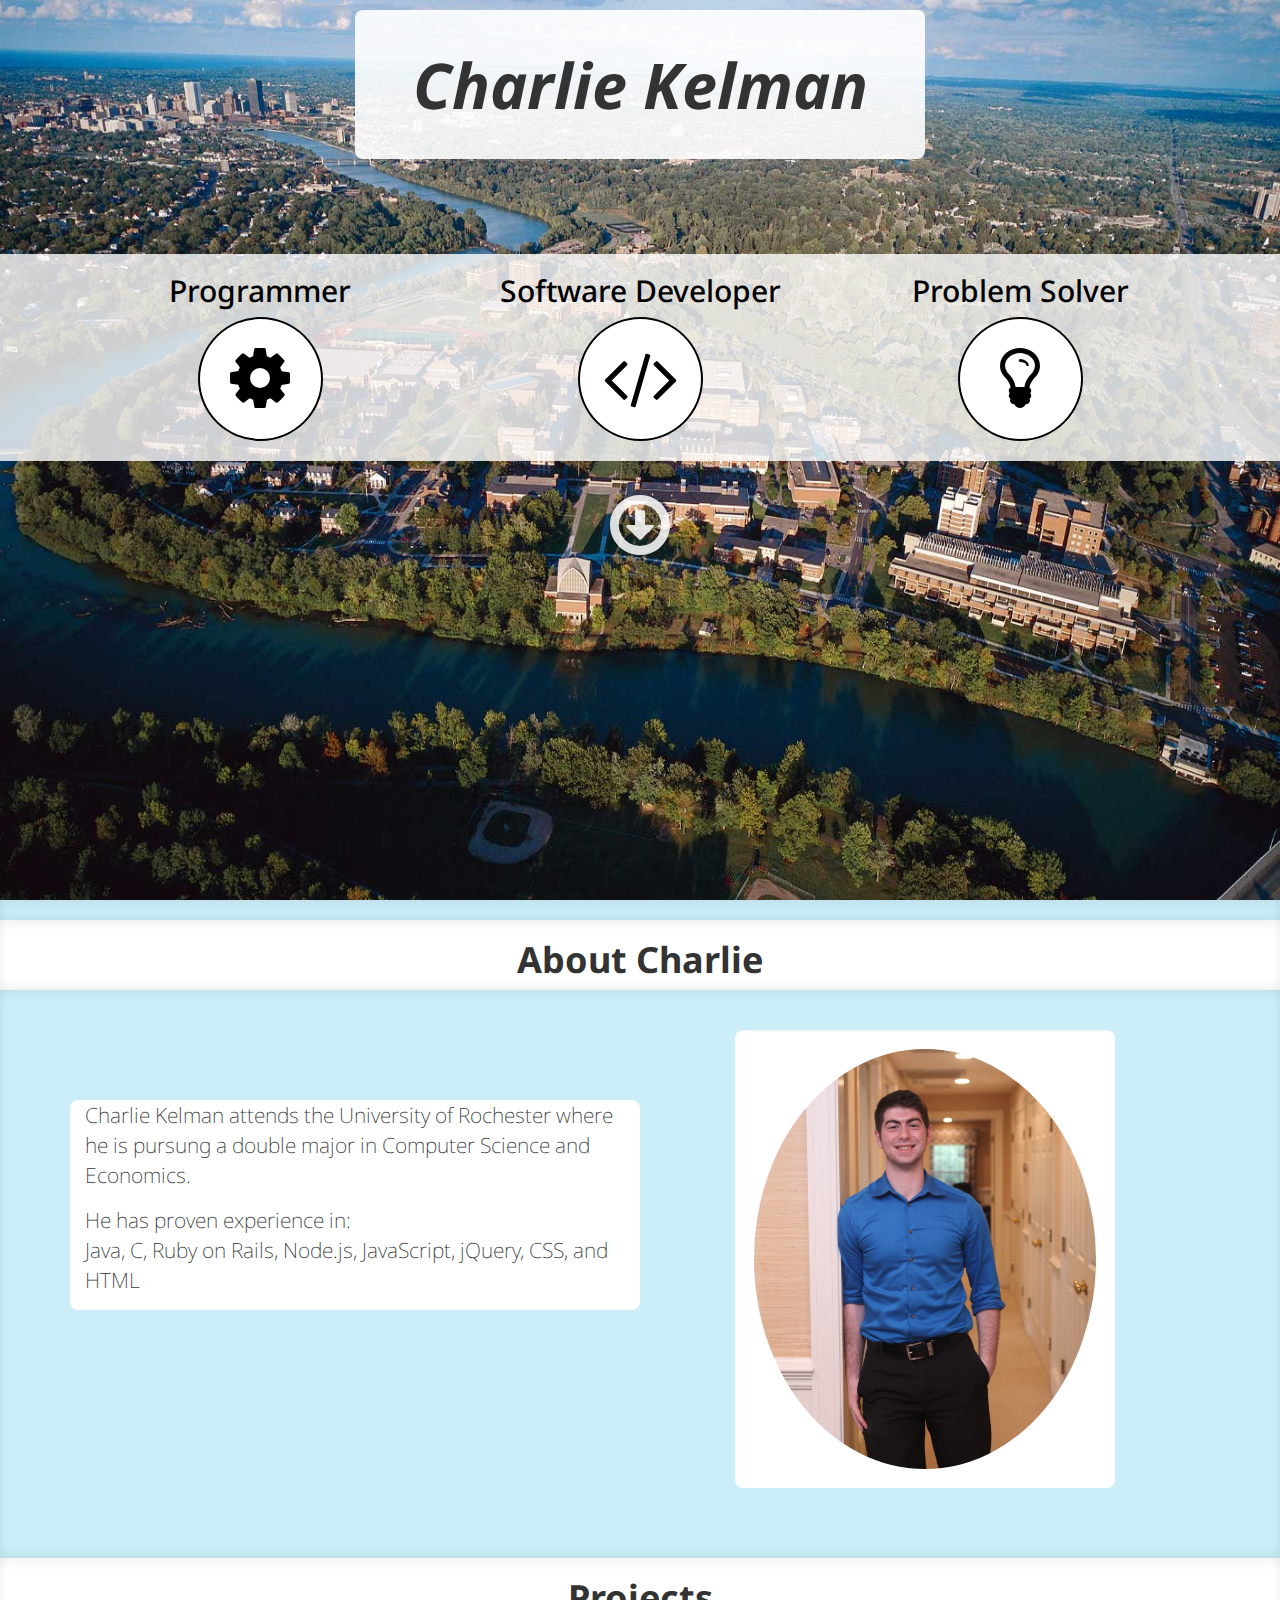
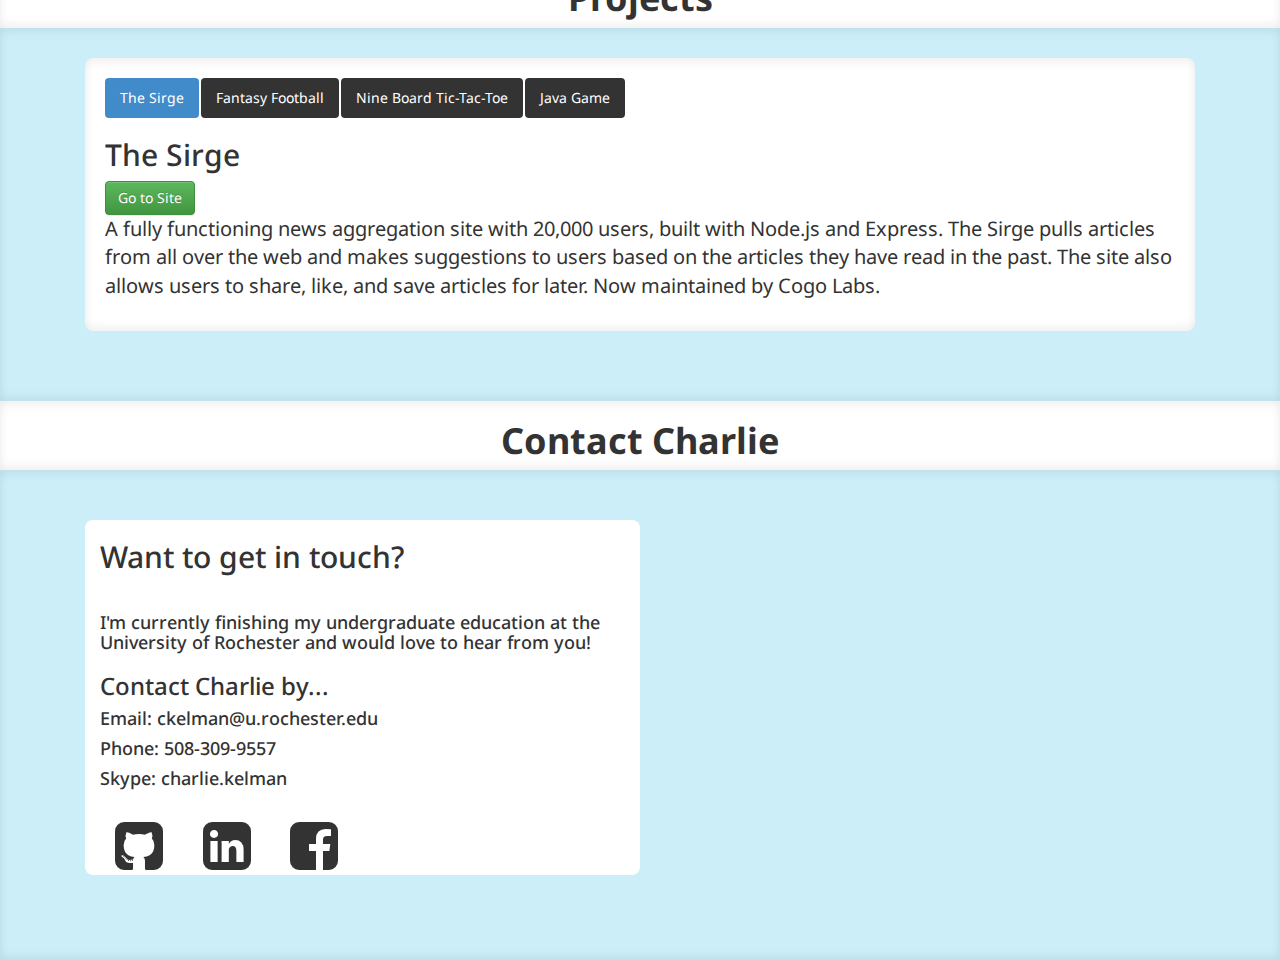
==== index.html @ 58a70df3 "small phrasing hcnage" ====
<!DOCTYPE html>
<html ng-app="home">
  <head>
    <link rel="stylesheet" type="text/css" href="assets/css/bootstrap.min.css"/>
    <link rel="stylesheet" type="text/css" href="assets/css/bootstrap-theme.min.css"/>
    <link rel="stylesheet" type="text/css" href="assets/css/my.css"/>
    <link rel="stylesheet" type="text/css" href="assets/font-awesome/css/font-awesome.min.css">
        <link href='http://fonts.googleapis.com/css?family=Droid+Sans' rel='stylesheet' type='text/css'>


    <script type="text/javascript" src="assets/javascript/jquery-2.1.1.min.js"></script>
    <script type="text/javascript" src="assets/javascript/jquery.scrollTo.js"></script> 
    <script type="text/javascript" src="assets/javascript/jquery.localScroll.js"></script>
    <script type="text/javascript" src="assets/javascript/my.js"></script>


    <script type="text/javascript" src="app.js"></script>



    <!--<script type="text/javascript" src="assets/javascript/jquery-2.1.1.min.js"></script>-->


    <!--<script type="text/javascript" src="assets/javascript/bootstrap.min.js"></script>-->

        <!-- javascript that will initiate jQuery and the LocalScroll plugin -->
        <script type="text/javascript">// <![CDATA[
    // When the document is loaded...
    $(document).ready(function()
    {
        // Scroll the whole document
        $('#biolink').localScroll();
 
    });



 
// ]]></script>

  <title>Charlie Kelman</title>


  </head>

  <body>

    <div class="" id="landing">


  <div class='container'>
    <h1 class="text-center col-sm-6 col-sm-offset-3" style="padding-top:40px;padding-bottom:40px"><strong><em>Charlie Kelman</em></strong></h1>
  </div>

<!--   <div class="vertical-padding"></div>
 -->
  <div class='backed-light' id='summary-icons'>
    <div class="row bottom-padding" style='margin-top:80px;margin-bottom:30px' >
      <div class='container'>

        <div class="col-sm-4">
          <h2 class="text-center">Programmer</h2>
          <row>
            <div class="col-sm-6 col-sm-offset-3 bubble">
              <div style='text-align: center;'>
                <i class="center fa fa-gear fa-5x"></i>
              </div>
            </div>
          </row>
        </div>
         <div class="col-sm-4">
          <h2 class="text-center">Software Developer</h2>
          <row>
            <div class="col-sm-6 col-sm-offset-3 bubble">
              <div style='text-align: center;'>
                <i class="center fa fa-code fa-5x"></i>
              </div>
            </div>
          </row>
        </div>

        <div class="col-sm-4">
          <h2 class="text-center">Problem Solver</h2>
          <row>
            <div class="col-sm-6 col-sm-offset-3 bubble">
              <div style='text-align: center;'>
                <i class="center fa fa-lightbulb-o fa-5x"></i>
              </div>
            </div>
          </row>
        </div>

      </div>
    </div>


          <row>
            <div class="col-sm-6 col-sm-offset-3">
              <div id='biolink'style='text-align: center;'>
                <a href='#about-link'>
                  <i id="down-nav" class="fa fa-arrow-circle-o-down fa-5x" ></i>
                </a>
              </div>
            </div>
          </row>

  </div>
</div>


  <div class="blue-bar bottom-padding" id="about-link"></div>


    <div class='white-bar'>
      <div class='container'>
        <h1 class="text-center col-sm-6 col-sm-offset-3"><strong>About Charlie</strong></h>
      </div>
    </div>

<div class='row' id='bio'>
  <div class="row blue-bar" style="padding-top:40px;padding-bottom:50px">

    <div class='container'>
      <div class='row'>
        <div id='text-info'class="col-sm-6 backed-text-light" style='margin-top:70px;'>
            <p>
              Charlie Kelman attends the University of Rochester where he is pursung a double major in Computer Science and Economics.
            </p>

            <p>
              He has proven experience in:</br>
              Java, C, Ruby on Rails, Node.js, JavaScript, jQuery, CSS, and HTML
            </p>

          </div>
          <div id='pro-pic' class='my-well col-sm-4 col-sm-offset-1'>
            <img src="assets/images/charlie/best_pic.JPG" alt="User" class="" id="main_pic" style='width:100%;'>
          </div>
      </div>
    </div>
  </div>
</div>


    <div id="section3">
      <div class='white-bar'>
  <div class='row'>
    <h1 class='text-center'><strong>Projects</strong></h1>
  </div>
</div>

<div class='blue-bar top-padding'>
  <div class='row'>


<div class="container">
  <div class="row">
    <div class="col-sm-12 col-sm-offset-0">
        <!-- <my-panels></my-panels> -->


<section id= 'project-display' class="mytest white-bar vertical-margins horizontal-padding bottom-padding">
  <ul class="nav nav-pills">
    <li id="sirge-pill" class="active"> <a id="sirge-toggle" href="javascript:void(0);">The Sirge</a> </li>
    <li id="football-pill" > <a id="football-toggle" href="javascript:void(0);">Fantasy Football</a> </li>
    <li id="nine-board-pill"> <a id="nine-board-toggle" href="javascript:void(0);">Nine Board Tic-Tac-Toe</a> </li>
    <li id="java-game-pc-pill"> <a id="java-game-pc-toggle" href="javascript:void(0);">Java Game</a> </li>
 

  </ul>


  <div id="football-panel" class="">
    <h2>Fantasy Football Rails Site</h2>
    <a href="https://github.com/ckelman/fantasy_football" class='btn btn-md btn-info' target="_blank">See on Github</a>
    <a class='btn btn-md btn-success' href='http://football.charliekelman.com' target="_blank">Go to Site</a>
    <p>A searchable online database of NFL player stats scraped from ESPN.  The site allows users to graph any two stats for a given player, or to compare the same stat across many players in order to find trends in and compare player production</p>

    <h4>Things I'd like to add:</h4>
    <ul>
      <li>Finding more trends such as how # of carries affects running back performance the next season</li>
      <li>More visualization of data through graphs</li>
    </ul>



  </div>

  <div id="java-game-pc-panel"class="" style="display:none;">
    <h1>Java Game</h1>
<a href="https://github.com/ckelman/java-game" class='btn btn-md btn-info' target="_blank">See on Github</a>
<a href="projects/MyGame/pc_game.zip" class='btn btn-md btn-success' target="_blank">PC Download</a>
<a href="projects/MyGame/mac_game.zip" class='btn btn-md btn-success' target="_blank">Mac Download</a>
<p>
  Made Junior year of high school, this was the first large program I wrote, and I still enjoy playing it every now and then.</p>
<p>
  It's a Java applet which can be a little unstable in web browsers
   (Chrome doesn't support Java applets, web browser must have java security settings on medium or have an exception for this site, Mac version sometimes finicky), but hopefully it works for you!  If you'd like
   to poke around the code, or get it running on your local machine, please download the code and have at it!
</p>



  </div>


  <div id="nine-board-panel" class="" style="display:none;">
    <h2>Nine Board Tic-Tac-Toe</h2>
    <a href="https://github.com/ckelman/nine-board-tic-tac-toe" class='btn btn-md btn-info' target="_blank">See on Github</a>
    <a href="projects/NineBoard.zip" class='btn btn-md btn-success' target="_blank">Download</a>
    <p>A Java program that plays a game of Nine Board Tic-Tac-Toe against the user.</p> 

    <p>In Nine Board Tic-Tac-Toe, the players play on a 3x3 grid of Tic-Tac-Toe Boards, and the first user to win any of the smaller boards wins the game. The trick is that where a player plays on one of the smaller boards determines which board in the 3x3 grid the next move is made.  For example, if on the first turn a player decides to play in the top right space of the central board, the next player must make their move on the top right board.</p>

    <p>To run: Compile and run the MinimaxComputerGame.java file in the terminal or your favorite Java IDE.</p>
  </div>


    <div id="sirge-panel" class="" style="display:none;">
    <h2>The Sirge</h2>

    <a class='btn btn-md btn-success' href='http://thesirge.com/' target="_blank">Go to Site</a>
    <p>A fully functioning news aggregation site with 20,000 users, built with Node.js and Express. The Sirge pulls articles from all over the web and makes suggestions to users based on the articles they have read in the past. The site also allows users to share, like, and save articles for later.  Now maintained by Cogo Labs.
</p>

  </div>

</section>

</div>
</div>
</div>
</div>
</div>

    </div>


    <div id="section4">
      <div class='row white-bar'>
  <h1 class="text-center"><strong>Contact Charlie</strong></h1>
</div>


<div class="row blue-bar vertical-padding">
  <div class="container">
    <div class="col-sm-12 col-sm-offset-0">

      <div class='col-sm-6 backed-text-light top-margin'>


          <h2>Want to get in touch?</h2>
          </br>
          <h4>
            I'm currently finishing my undergraduate education at the University of Rochester and would love to hear from you!
          </h4>

          <h3>Contact Charlie by...</h3>
          <h4>Email: ckelman@u.rochester.edu</h4>
          <h4>Phone: 508-309-9557</h4>
          <h4>Skype: charlie.kelman</h4>


          <div id="contact" class='top-margin' style='margin-top:30px;'>
        <div class='row'>

          <a class="col-sm-2" href="https://github.com/ckelman" target="_blank"><i class="fa fa-github-square fa-4x"></i></a>

          <a class="col-sm-2" href="https://www.linkedin.com/pub/charlie-kelman/99/15b/36b" target="_blank"><i class="fa fa-linkedin-square fa-4x"></i></a>

           <a class="col-sm-2" href="https://www.facebook.com/charlie.kelman.3" target="_blank"><i class="fa fa-facebook-square fa-4x"></i></a>



           


           
         </div>


        </ul>

      </div>



    </div>

      </div>
    </div>

    
      

</div>


    </div>


  </body>


</html>
---- assets/css/my.css ----
html, body{
  width:100%;
  height:100%;

  font-family: 'Droid Sans', sans-serif;


}

.center-margins{

}

.blue-bar{
  background-color: rgba(169, 226, 243, .6);
  width:100%;

  box-shadow: inset 0 5px 10px rgba(0,0,0,.05),inset 0px -5px 10px rgba(0,0,0,.05);
}

.white-bar{
  background-color: rgba(255, 255, 255, 1);
  width:100%;

  box-shadow: inset 0 5px 10px rgba(0,0,0,.05),inset 0px -5px 10px rgba(0,0,0,.05);
}

.right-padding{

  margin-right: 100px;
}

h1{
  margin-top:0;
  padding-top: 20px;
}

.my-well{
  background-color: rgba(255, 255, 255, 1);
  filter: progid:DXImageTransform.Microsoft.gradient(startColorstr='#ffe8e8e8', endColorstr='#fff5f5f5', GradientType=0);
  background-repeat: repeat-x;
  -webkit-box-shadow: inset 0 1px 3px rgba(0,0,0,.05),0 1px 0 rgba(255,255,255,.1);
  box-shadow: inset 0 1px 3px rgba(0,0,0,.05),0 1px 0 rgba(255,255,255,.1);

  min-height: 20px;
padding: 19px;
margin-bottom: 20px;
border-radius: 8px;
-webkit-box-shadow: inset 0 1px 1px rgba(0,0,0,.05);
box-shadow: inset 0 1px 1px rgba(0,0,0,.05);
}


#section1{

 /* padding-top: 20px;
  background-color: #A9E2F3;*/
  height:100%;


}
#landing h1{

  font-size: 63px;
  background-color: rgba(255,255,255,.9);

  border-radius: 8px;
  margin-bottom: 15px;
  padding-left: 8px;
  padding-right: 8px;
  margin-top: 10px;
}
#bio p{
  margin-bottom: 15px;
  font-size: 21px;
  font-weight: 200;
}
#landing{
  /*padding-top: 25px;
  padding-right: 60px;
  padding-left: 60px;*/
  width:100%;
  height:100%;
background-image: url('../images/uofr.jpg');
background-repeat:no-repeat;
background-position: bottom;
background-attachment:fixed;
background-size: 100% 100%;
}

#bio h2{

  font-size: 43px;
  background-color: rgba(255,255,255,.9);

  border-radius: 8px;
  padding-left: 8px;
  padding-right: 8px;
  margin-top: 10px;
}




.jumbotron{
  background-color: rgba(255,255,255,.0);
  background-color: rgba(169, 226, 243, .7);
  height:100%;
  color: black;
}

#main_pic{
  border-radius: 100%;
}


#section2{

  /*background-color: white;*/
  color: white;
  background-image: url('../images/rushrhees.jpg');
  background-repeat:no-repeat;
  background-position: bottom;
  background-attachment:fixed;
  background-size: 100% 100%;
}

.backed-text{
  background-color: rgba(0,0,0,.6);
  border-radius: 8px;
  margin-bottom: 15px;
  padding-left: 8px;
  padding-right: 8px;
  font-size: 15pt;

}

.backed-text-light{
  background-color: rgba(255,255,255,1);
  border-radius: 8px;
  margin-bottom: 15px;


}

.backed{
  background-color: rgba(0,0,0,.6);
}

.backed-light{
  background-color: rgba(255,255,255,.8);
  color:black;
}


#section3 p{
  font-size: 15pt;
}
.row{
  margin-left: 0;
  margin-right: 0;
}

.well{
  background-color: rgba(255,255,255,.6);
}


.center {
    display: inline-block;
    width: 125px;
    background-color: white;
    border-radius: 100%;
    padding-top: 25px;
    padding-bottom: 25px;
    border-color: black;
    border-style: solid;
    border-width: 2px;


}


.center_small {
    display: inline-block;
    width: 95px;
    background-color: white;
    border-radius: 100%;
    padding-top: 25px;
    padding-bottom: 25px;
    border-color: black;
    border-style: solid;
    border-width: 2px;


}

#pro-pic{
  max-width: 415px;
}

#project-display{
  border-radius:8px;
}

i {
    text-align:center;


}

.vertical-padding{
  padding-top: 40px;
  padding-bottom: 70px;
}

.horizontal-padding{
  padding-left:20px;
  padding-right:20px
}

.vertical-margins{
  padding-top: 20px;
  margin-top:10px;
  margin-bottom: 70px;
}

.top-margin{
  margin-top:10px;
}

.bottom-margin{
  margin-bottom:10px;
}

.bottom-padding{
  padding-bottom:20px;
}

.top-padding{
  padding-top:20px;
}

.bottom-padding{
    padding-bottom:20px;

}

.bubble{
  padding-right: 25px;
  padding-left: 25px;

}

#contact i{
  color: rgba(0,0,0,.8);
  
}

#down-nav {
  color: rgba(255,255,255,.85);
}

.nav-pills li a{
  /*background-color:#333333;*/
  /*background-color:#999999;*/
   background-color:#333333;
   color:white;
}

.nav-pills li a:hover{
  /*background-color:#999999;*/
   background-color:#C8C8C8;
   color: black;
;
}
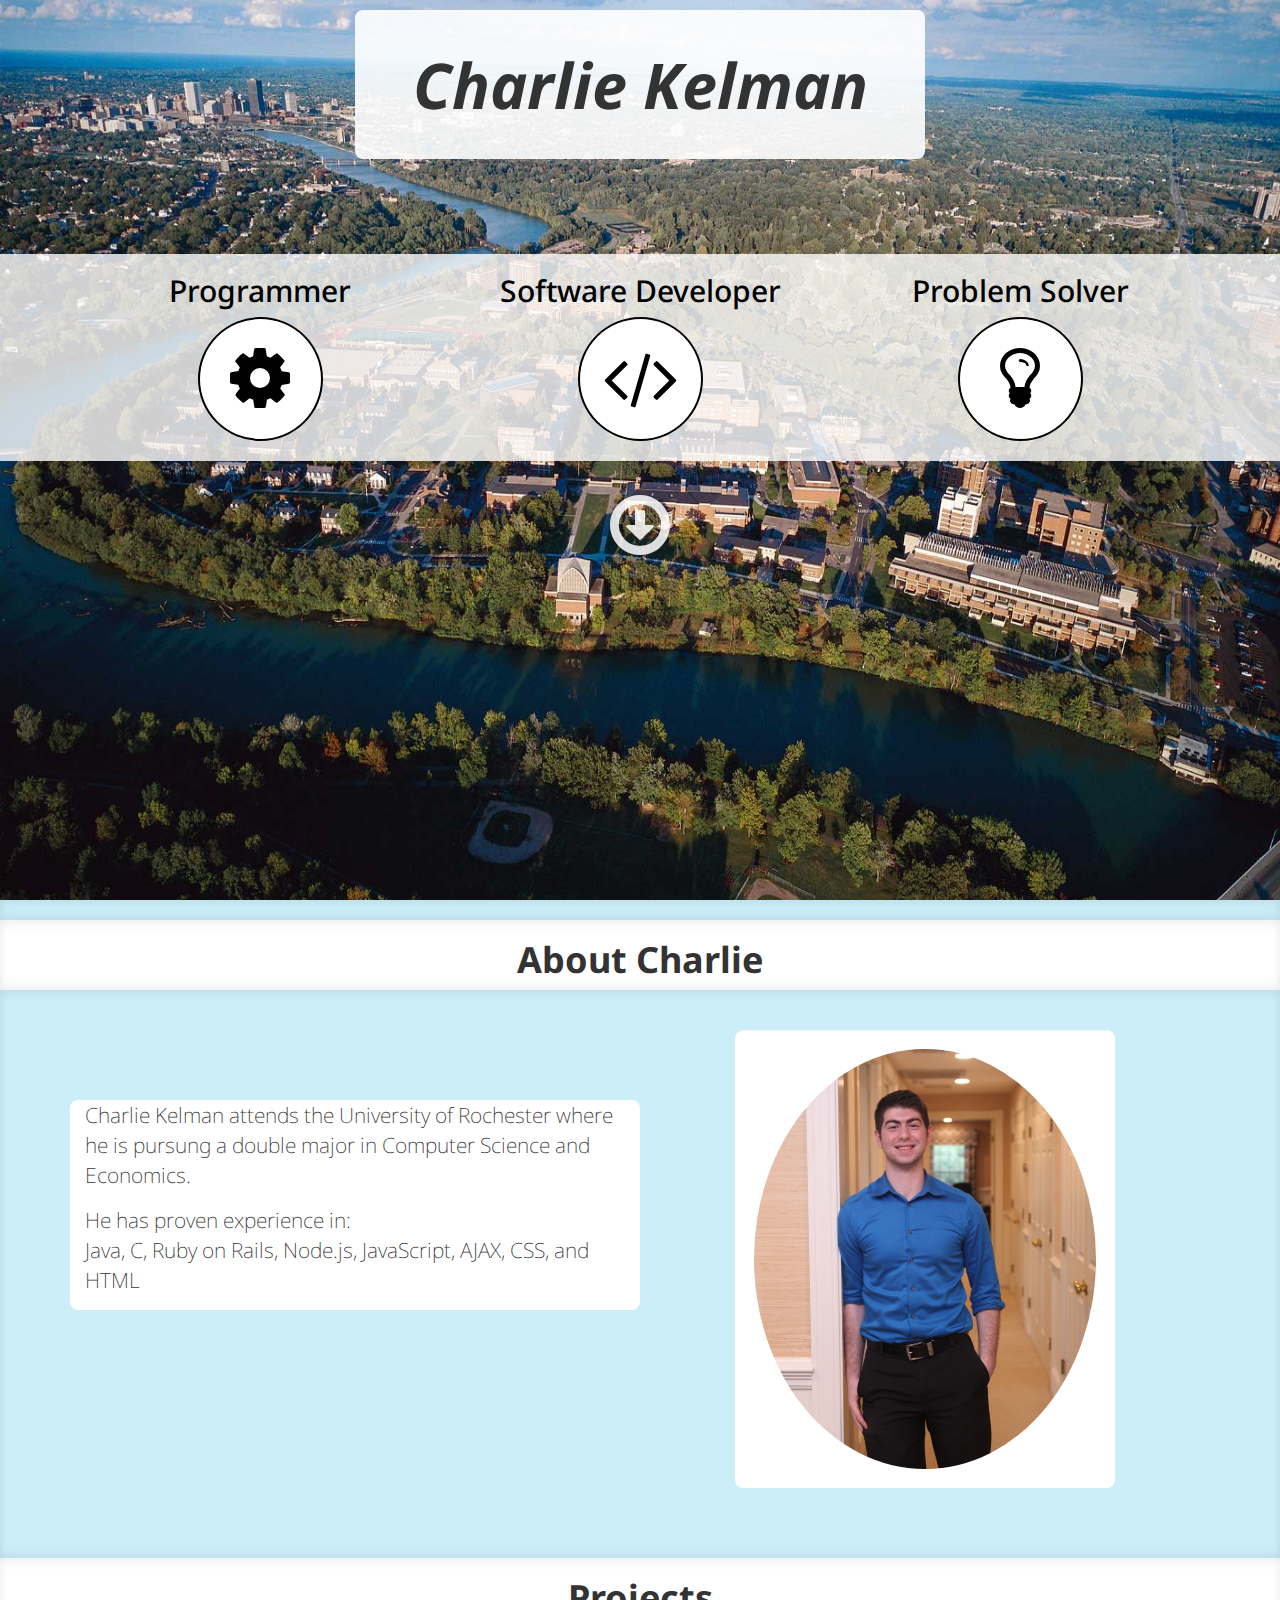
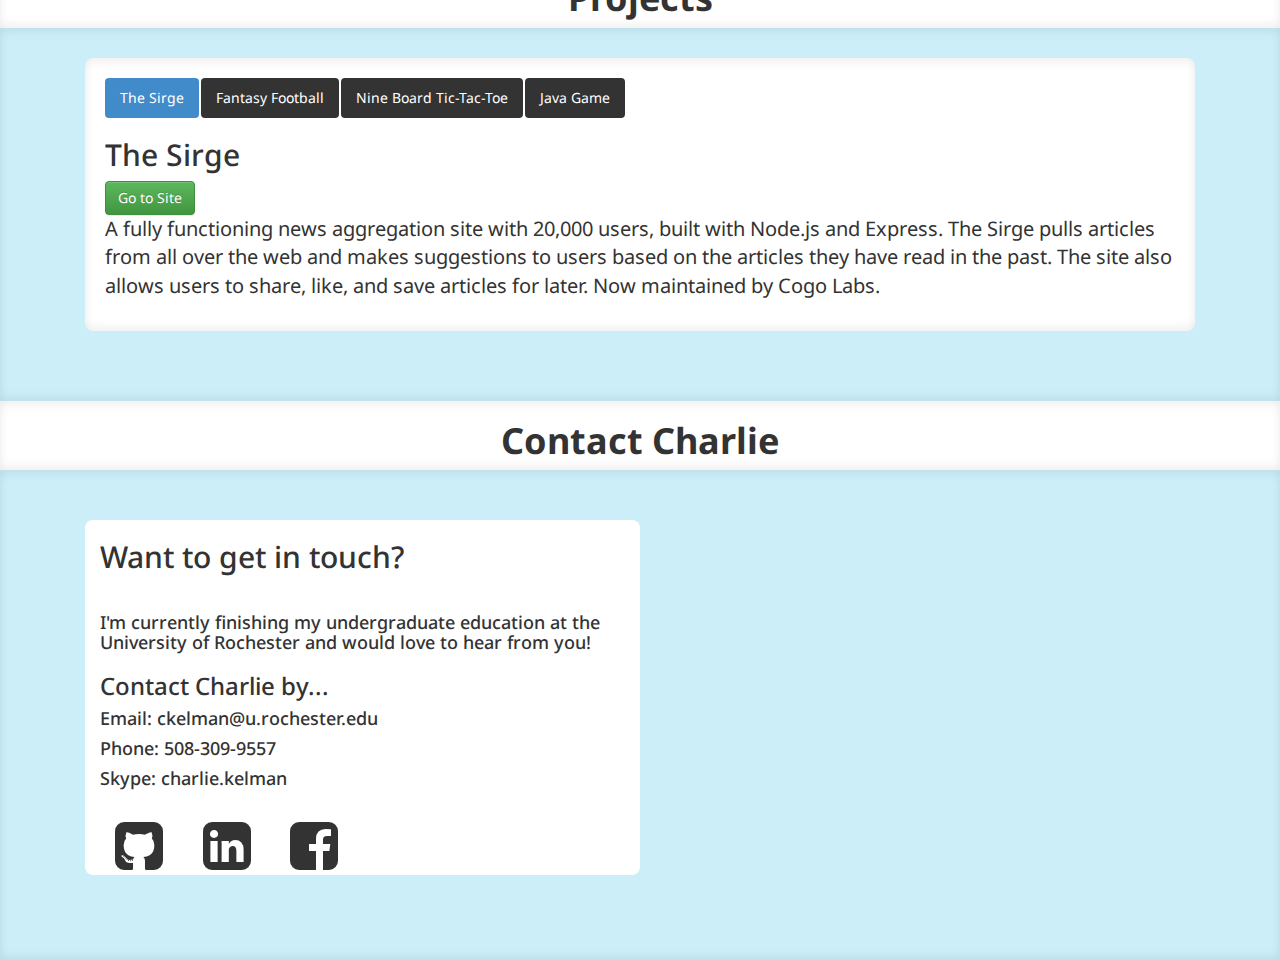
==== commit 40f43aca: "small tweaks including viewport" ====
--- a/index.html
+++ b/index.html
@@ -15,6 +15,9 @@
 
 
     <script type="text/javascript" src="app.js"></script>
+
+        <meta name="viewport" content="width=device-width,initial-scale=1,minimum-scale=1.0 maximum-scale=1.0" />
+
 
 
 
@@ -129,7 +132,7 @@
 
             <p>
               He has proven experience in:</br>
-              Java, C, Ruby on Rails, Node.js, JavaScript, jQuery, CSS, and HTML
+              Java, C, Ruby on Rails, Node.js, JavaScript, AJAX, CSS, and HTML
             </p>
 
           </div>
@@ -178,8 +181,9 @@
 
     <h4>Things I'd like to add:</h4>
     <ul>
-      <li>Finding more trends such as how # of carries affects running back performance the next season</li>
-      <li>More visualization of data through graphs</li>
+      <li>Improved projections</li>
+      <li>Account for change of team</li>
+      <li>Account for change of position on depth chart</li>
     </ul>
 
 
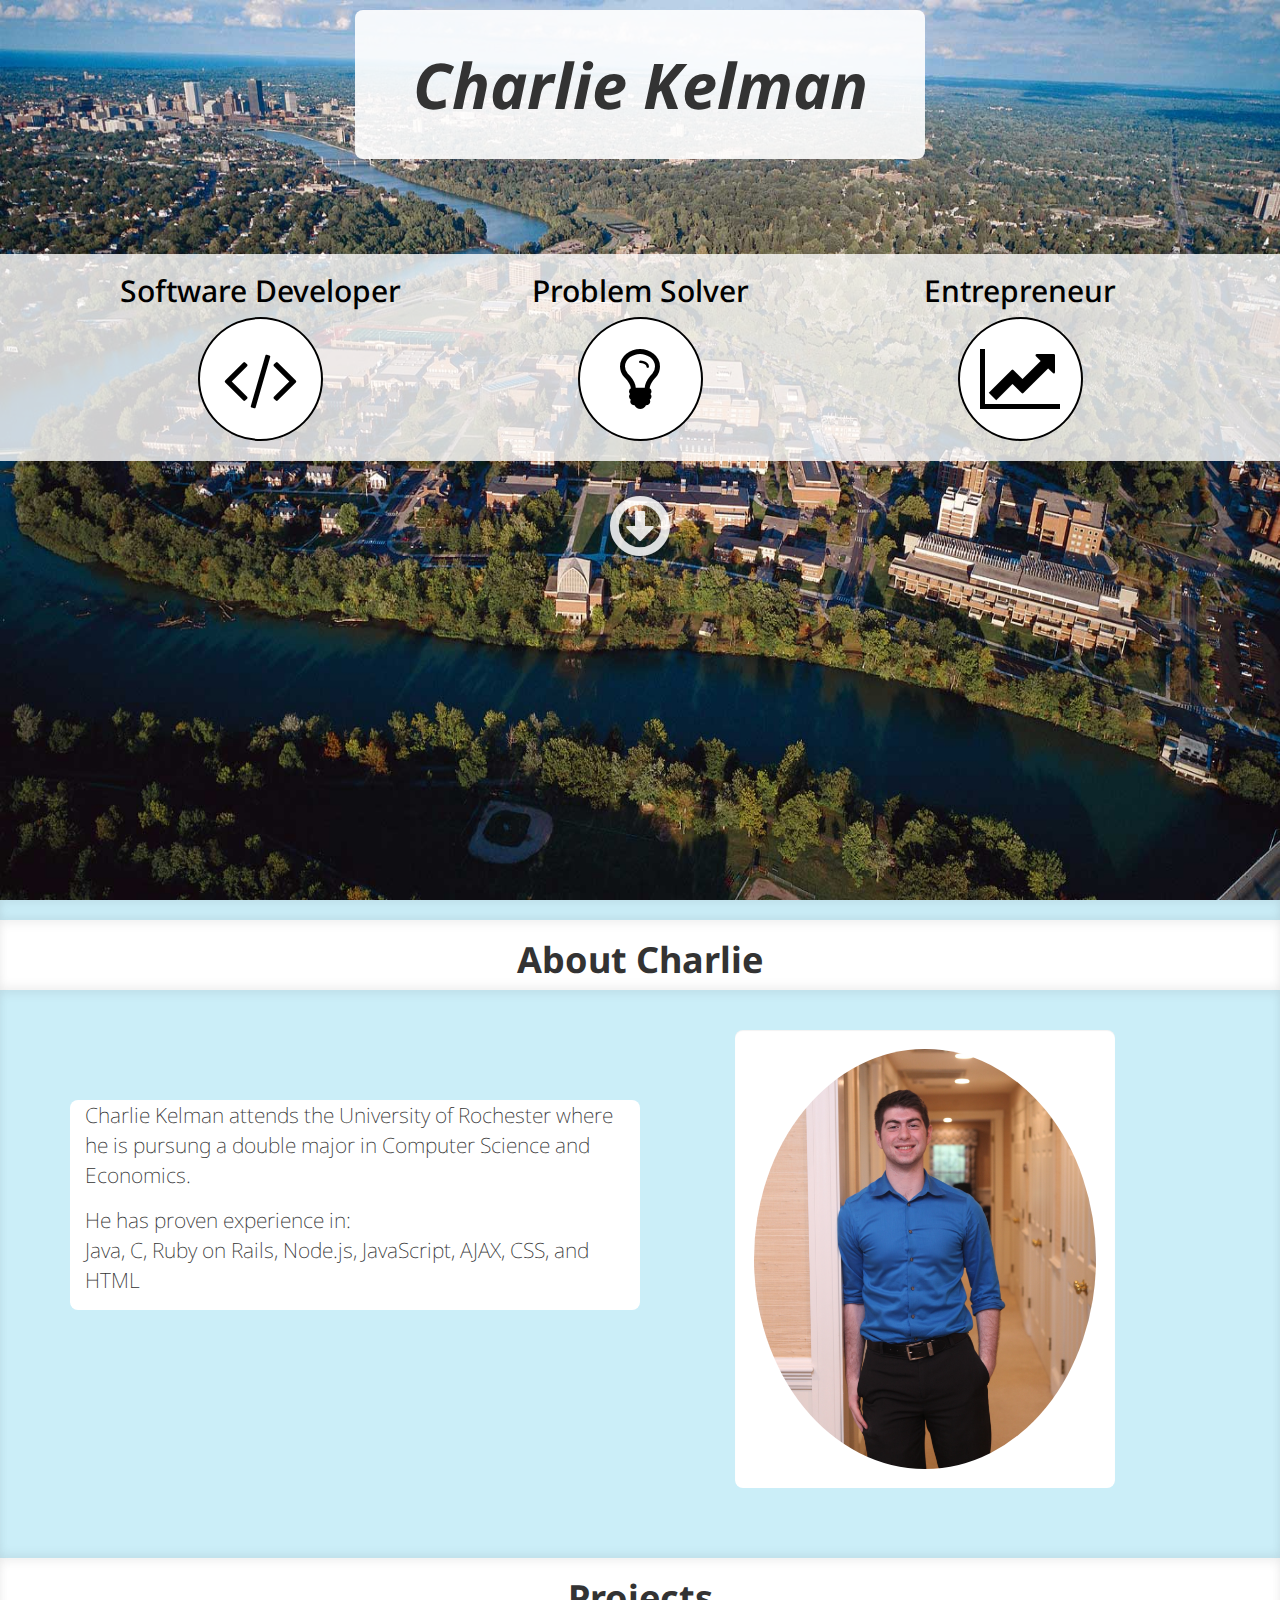
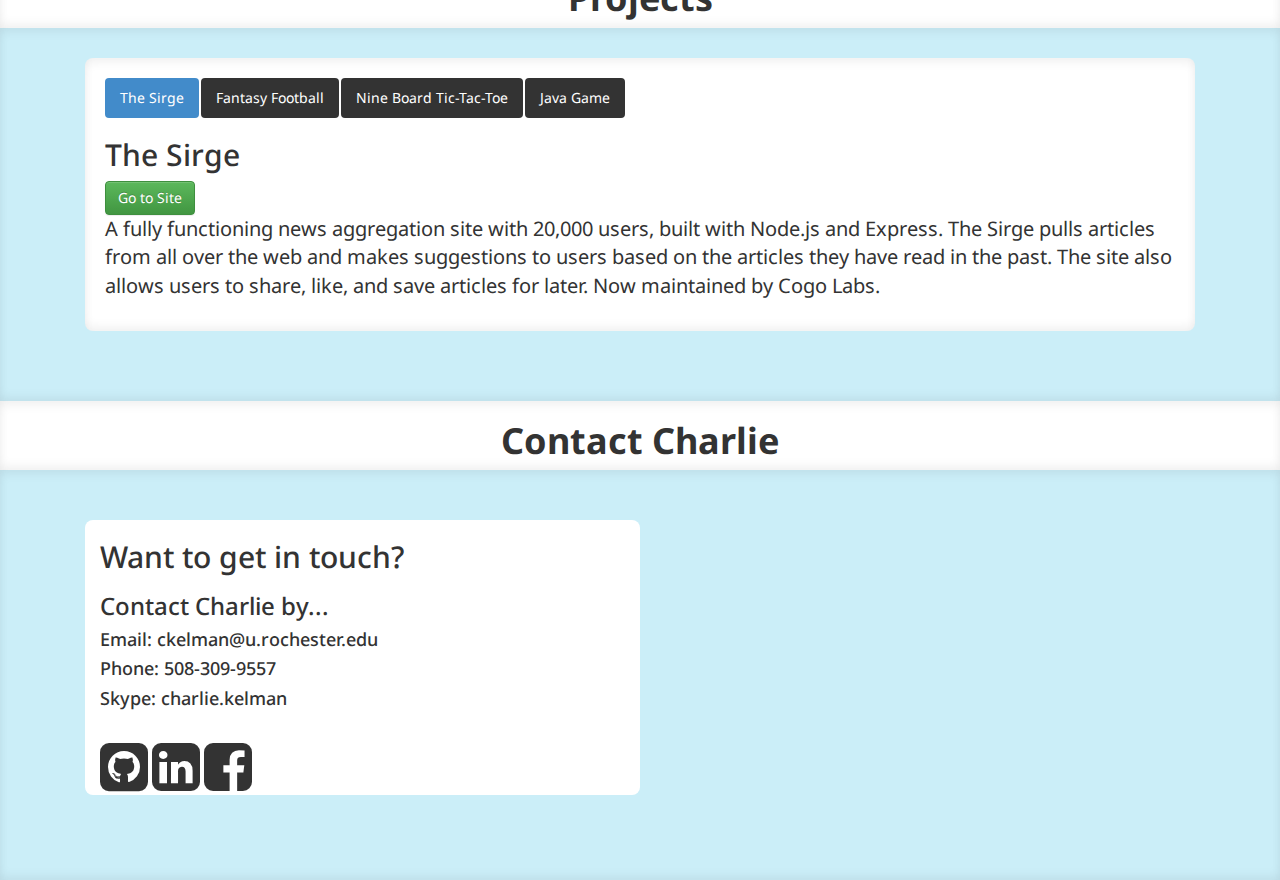
==== commit 106f11dd: "switched programmer to entrepreneur, removed text before contact methods" ====
--- a/index.html
+++ b/index.html
@@ -4,7 +4,7 @@
     <link rel="stylesheet" type="text/css" href="assets/css/bootstrap.min.css"/>
     <link rel="stylesheet" type="text/css" href="assets/css/bootstrap-theme.min.css"/>
     <link rel="stylesheet" type="text/css" href="assets/css/my.css"/>
-    <link rel="stylesheet" type="text/css" href="assets/font-awesome/css/font-awesome.min.css">
+    <link rel="stylesheet" href="https://maxcdn.bootstrapcdn.com/font-awesome/4.4.0/css/font-awesome.min.css">
         <link href='http://fonts.googleapis.com/css?family=Droid+Sans' rel='stylesheet' type='text/css'>
 
 
@@ -62,16 +62,6 @@
       <div class='container'>
 
         <div class="col-sm-4">
-          <h2 class="text-center">Programmer</h2>
-          <row>
-            <div class="col-sm-6 col-sm-offset-3 bubble">
-              <div style='text-align: center;'>
-                <i class="center fa fa-gear fa-5x"></i>
-              </div>
-            </div>
-          </row>
-        </div>
-         <div class="col-sm-4">
           <h2 class="text-center">Software Developer</h2>
           <row>
             <div class="col-sm-6 col-sm-offset-3 bubble">
@@ -92,6 +82,19 @@
             </div>
           </row>
         </div>
+
+         <div class="col-sm-4">
+          <h2 class="text-center">Entrepreneur</h2>
+          <row>
+            <div class="col-sm-6 col-sm-offset-3 bubble">
+              <div style='text-align: center;'>
+                <i class="center fa fa-line-chart fa-5x"></i>
+              </div>
+            </div>
+          </row>
+        </div>
+
+        
 
       </div>
     </div>
@@ -254,10 +257,6 @@
 
 
           <h2>Want to get in touch?</h2>
-          </br>
-          <h4>
-            I'm currently finishing my undergraduate education at the University of Rochester and would love to hear from you!
-          </h4>
 
           <h3>Contact Charlie by...</h3>
           <h4>Email: ckelman@u.rochester.edu</h4>
@@ -268,11 +267,11 @@
           <div id="contact" class='top-margin' style='margin-top:30px;'>
         <div class='row'>
 
-          <a class="col-sm-2" href="https://github.com/ckelman" target="_blank"><i class="fa fa-github-square fa-4x"></i></a>
-
-          <a class="col-sm-2" href="https://www.linkedin.com/pub/charlie-kelman/99/15b/36b" target="_blank"><i class="fa fa-linkedin-square fa-4x"></i></a>
-
-           <a class="col-sm-2" href="https://www.facebook.com/charlie.kelman.3" target="_blank"><i class="fa fa-facebook-square fa-4x"></i></a>
+          <a class="" href="https://github.com/ckelman" target="_blank"><i class="fa fa-github-square fa-4x"></i></a>
+
+          <a class="" href="https://www.linkedin.com/pub/charlie-kelman/99/15b/36b" target="_blank"><i class="fa fa-linkedin-square fa-4x"></i></a>
+
+           <a class="" href="https://www.facebook.com/charlie.kelman.3" target="_blank"><i class="fa fa-facebook-square fa-4x"></i></a>
 
 
 
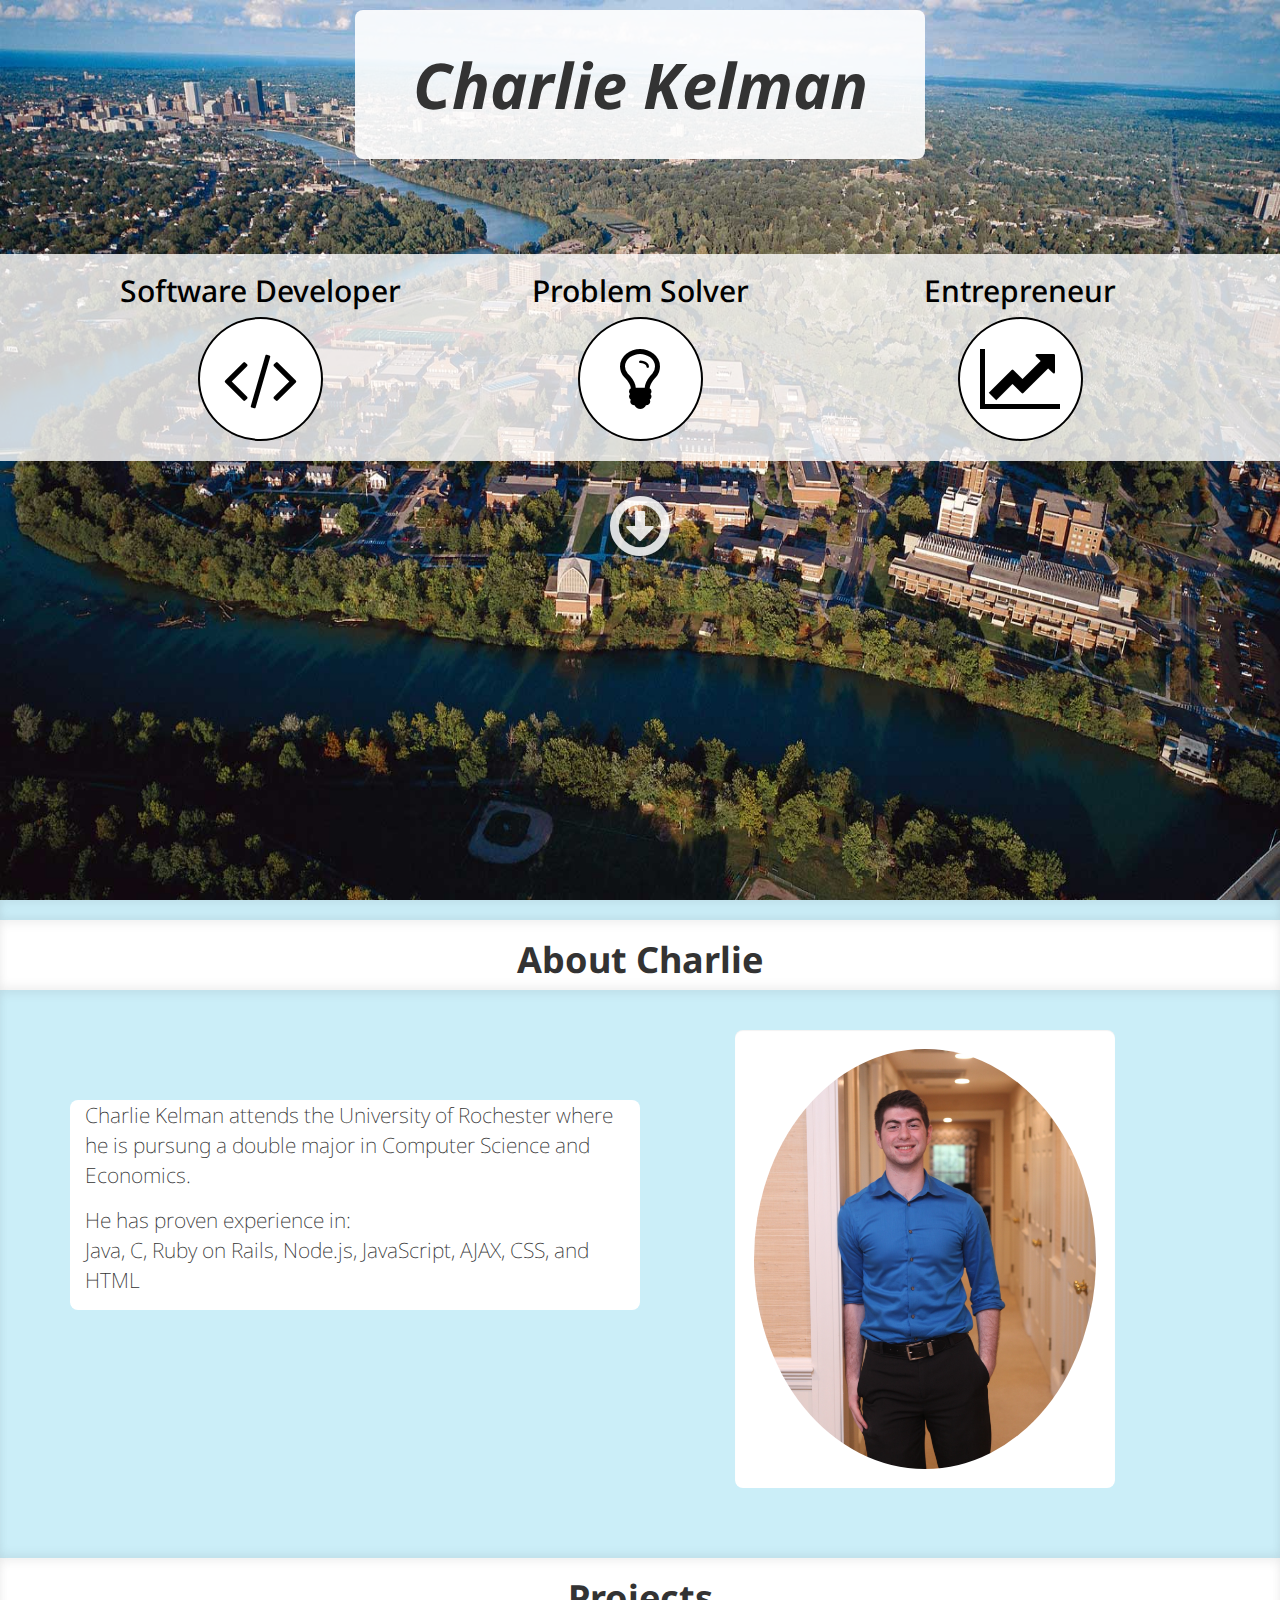
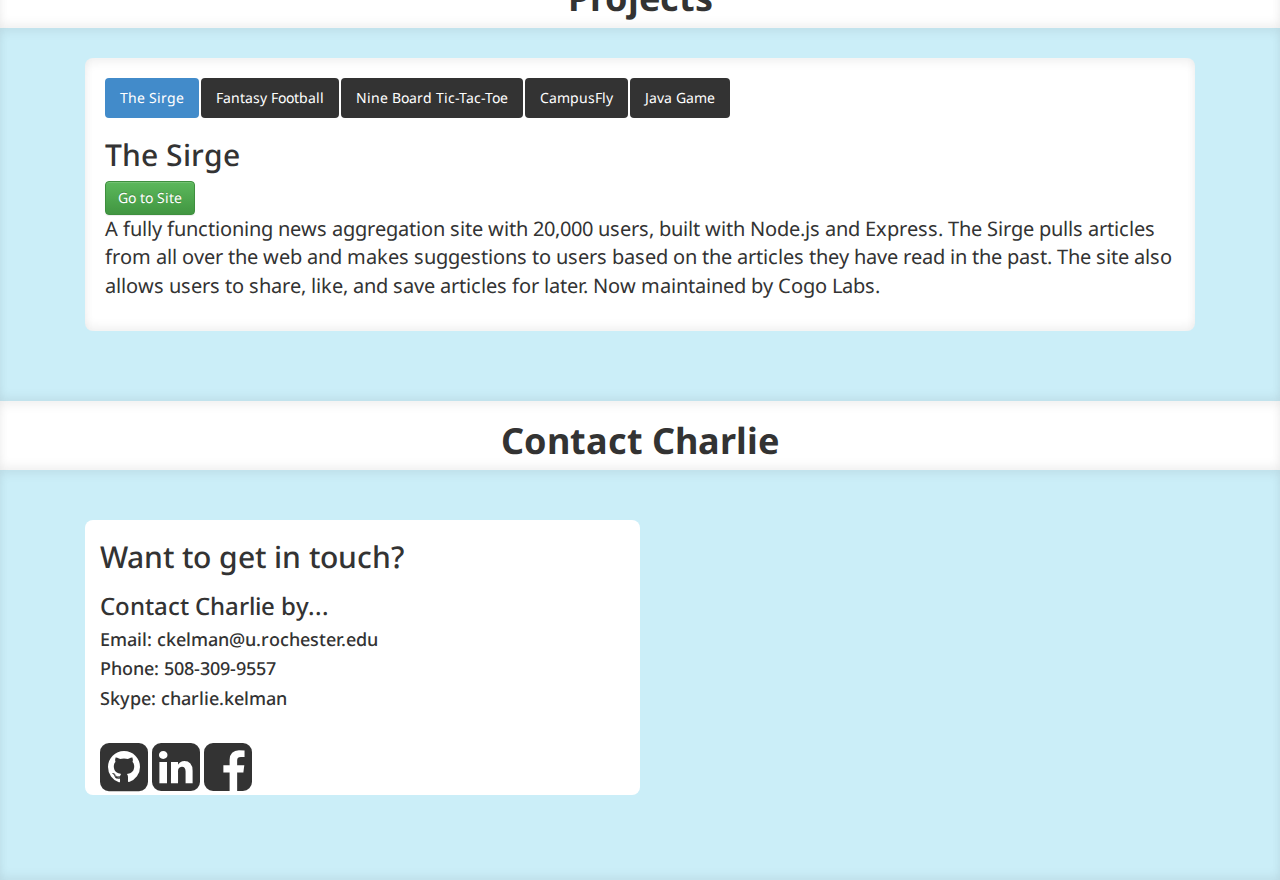
==== commit 3a1cae22: "added campusfly" ====
--- a/index.html
+++ b/index.html
@@ -170,6 +170,7 @@
     <li id="sirge-pill" class="active"> <a id="sirge-toggle" href="javascript:void(0);">The Sirge</a> </li>
     <li id="football-pill" > <a id="football-toggle" href="javascript:void(0);">Fantasy Football</a> </li>
     <li id="nine-board-pill"> <a id="nine-board-toggle" href="javascript:void(0);">Nine Board Tic-Tac-Toe</a> </li>
+    <li id="campusfly-pill"> <a id="campusfly-toggle" href="javascript:void(0);">CampusFly</a> </li>
     <li id="java-game-pc-pill"> <a id="java-game-pc-toggle" href="javascript:void(0);">Java Game</a> </li>
  
 
@@ -178,8 +179,9 @@
 
   <div id="football-panel" class="">
     <h2>Fantasy Football Rails Site</h2>
+    <a class='btn btn-md btn-success' href='http://football.charliekelman.com' target="_blank">Go to Site</a>
     <a href="https://github.com/ckelman/fantasy_football" class='btn btn-md btn-info' target="_blank">See on Github</a>
-    <a class='btn btn-md btn-success' href='http://football.charliekelman.com' target="_blank">Go to Site</a>
+    
     <p>A searchable online database of NFL player stats scraped from ESPN.  The site allows users to graph any two stats for a given player, or to compare the same stat across many players in order to find trends in and compare player production</p>
 
     <h4>Things I'd like to add:</h4>
@@ -195,16 +197,17 @@
 
   <div id="java-game-pc-panel"class="" style="display:none;">
     <h1>Java Game</h1>
-<a href="https://github.com/ckelman/java-game" class='btn btn-md btn-info' target="_blank">See on Github</a>
-<a href="projects/MyGame/pc_game.zip" class='btn btn-md btn-success' target="_blank">PC Download</a>
-<a href="projects/MyGame/mac_game.zip" class='btn btn-md btn-success' target="_blank">Mac Download</a>
-<p>
-  Made Junior year of high school, this was the first large program I wrote, and I still enjoy playing it every now and then.</p>
-<p>
-  It's a Java applet which can be a little unstable in web browsers
-   (Chrome doesn't support Java applets, web browser must have java security settings on medium or have an exception for this site, Mac version sometimes finicky), but hopefully it works for you!  If you'd like
-   to poke around the code, or get it running on your local machine, please download the code and have at it!
-</p>
+    <a href="projects/MyGame/pc_game.zip" class='btn btn-md btn-success' target="_blank">PC Download</a>
+    <a href="projects/MyGame/mac_game.zip" class='btn btn-md btn-success' target="_blank">Mac Download</a>
+    <a href="https://github.com/ckelman/java-game" class='btn btn-md btn-info' target="_blank">See on Github</a>
+
+    <p>
+      Made Junior year of high school, this was the first large program I wrote, and I still enjoy playing it every now and then.</p>
+    <p>
+      It's a Java applet which can be a little unstable in web browsers
+       (Chrome doesn't support Java applets, web browser must have java security settings on medium or have an exception for this site, Mac version sometimes finicky), but hopefully it works for you!  If you'd like
+       to poke around the code, or get it running on your local machine, please download the code and have at it!
+    </p>
 
 
 
@@ -213,8 +216,9 @@
 
   <div id="nine-board-panel" class="" style="display:none;">
     <h2>Nine Board Tic-Tac-Toe</h2>
+    <a href="projects/NineBoard.zip" class='btn btn-md btn-success' target="_blank">Download</a>
     <a href="https://github.com/ckelman/nine-board-tic-tac-toe" class='btn btn-md btn-info' target="_blank">See on Github</a>
-    <a href="projects/NineBoard.zip" class='btn btn-md btn-success' target="_blank">Download</a>
+    
     <p>A Java program that plays a game of Nine Board Tic-Tac-Toe against the user.</p> 
 
     <p>In Nine Board Tic-Tac-Toe, the players play on a 3x3 grid of Tic-Tac-Toe Boards, and the first user to win any of the smaller boards wins the game. The trick is that where a player plays on one of the smaller boards determines which board in the 3x3 grid the next move is made.  For example, if on the first turn a player decides to play in the top right space of the central board, the next player must make their move on the top right board.</p>
@@ -229,6 +233,21 @@
     <a class='btn btn-md btn-success' href='http://thesirge.com/' target="_blank">Go to Site</a>
     <p>A fully functioning news aggregation site with 20,000 users, built with Node.js and Express. The Sirge pulls articles from all over the web and makes suggestions to users based on the articles they have read in the past. The site also allows users to share, like, and save articles for later.  Now maintained by Cogo Labs.
 </p>
+
+  </div>
+
+
+  <div id="campusfly-panel" class="" style="display:none;">
+    <h2>CampusFly</h2>
+
+    <a class='btn btn-md btn-success' href='http://www.campusfly.us/' target="_blank">Go to Site</a>
+    <a href="https://github.com/ckelman/campusfly" class='btn btn-md btn-info' target="_blank">See on Github</a>
+    <p>
+      Campusfly is a student-run startup that was accepted into the High Tech Rochester Incubator and secured $4.5k in funding
+    </p>
+    <p>
+      An event management platform for students and college event organizers.  CampusFly brings the many event advertisement platforms such as Facebook, mailing lists, and on campus flyers to one place.  Users can browse and sign up for events, see what events their friends are going to, and purchase tickets for ticketed events.
+    </p>
 
   </div>
 
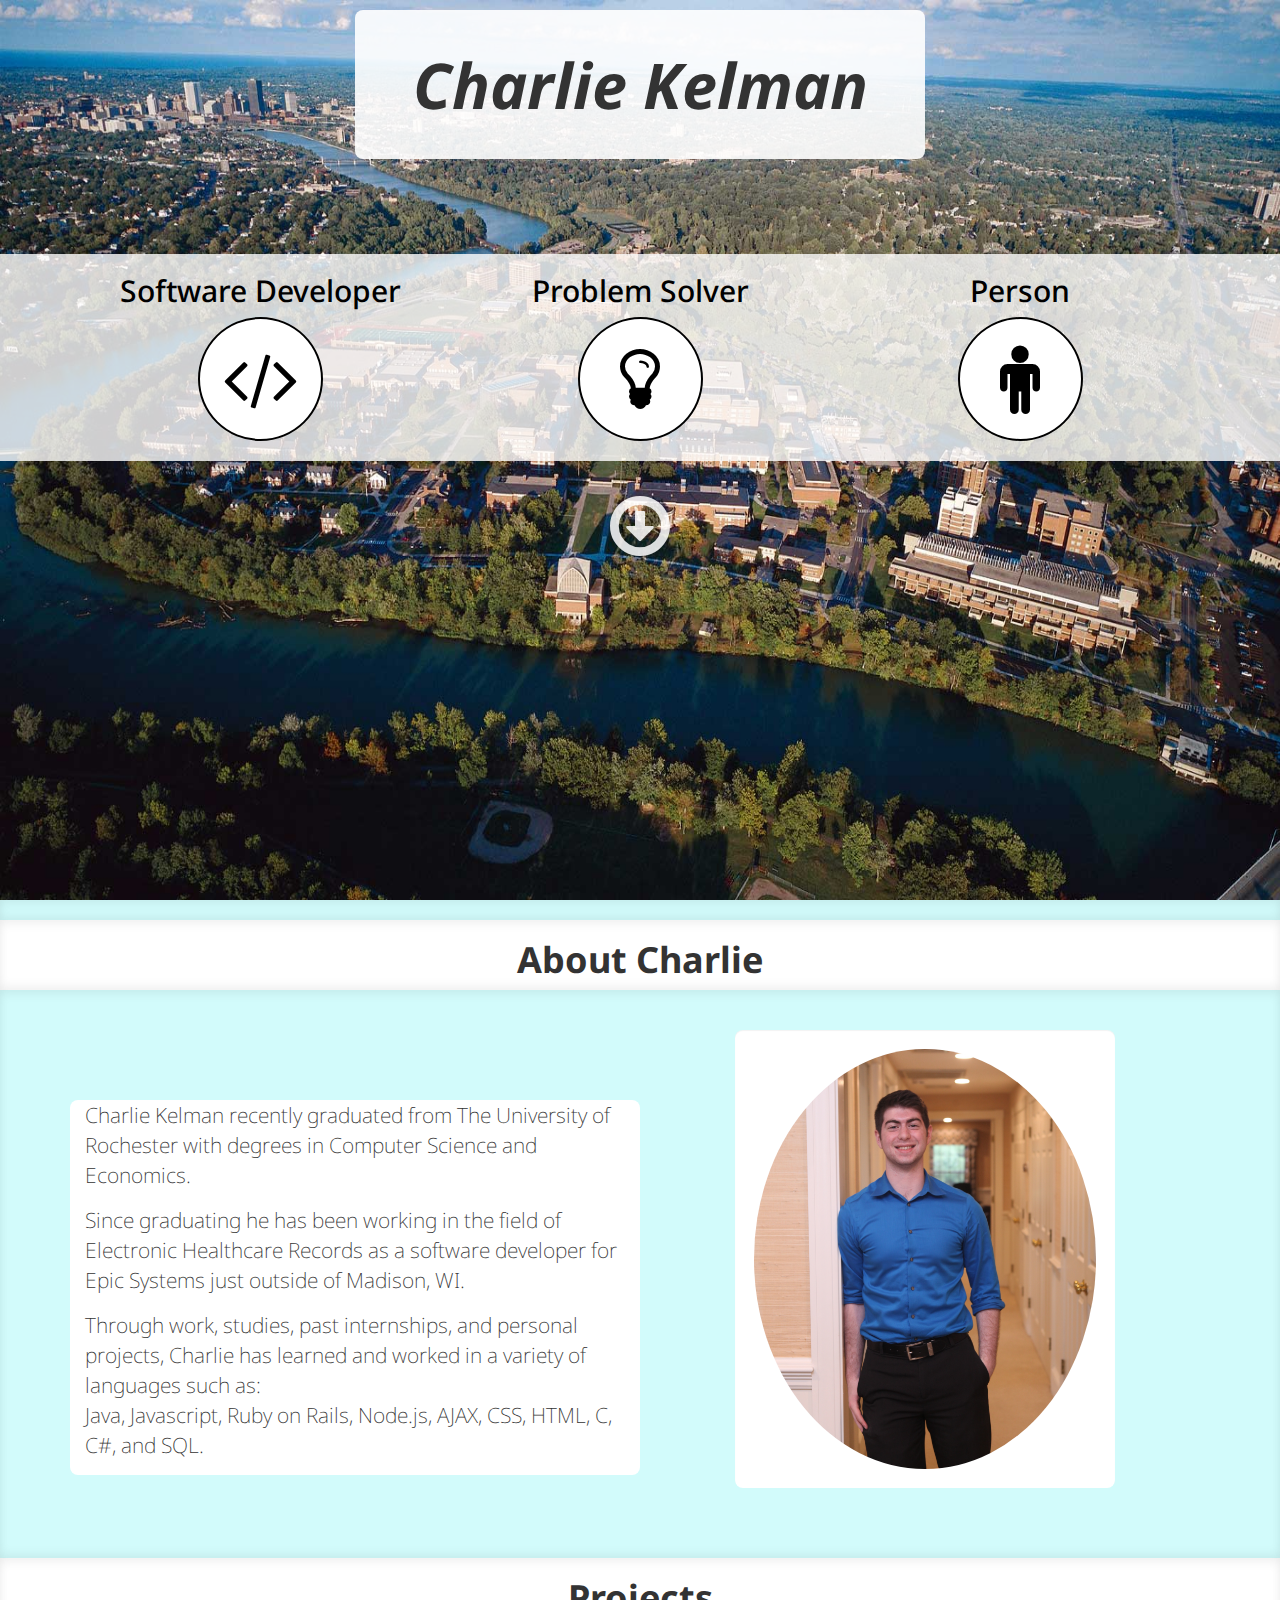
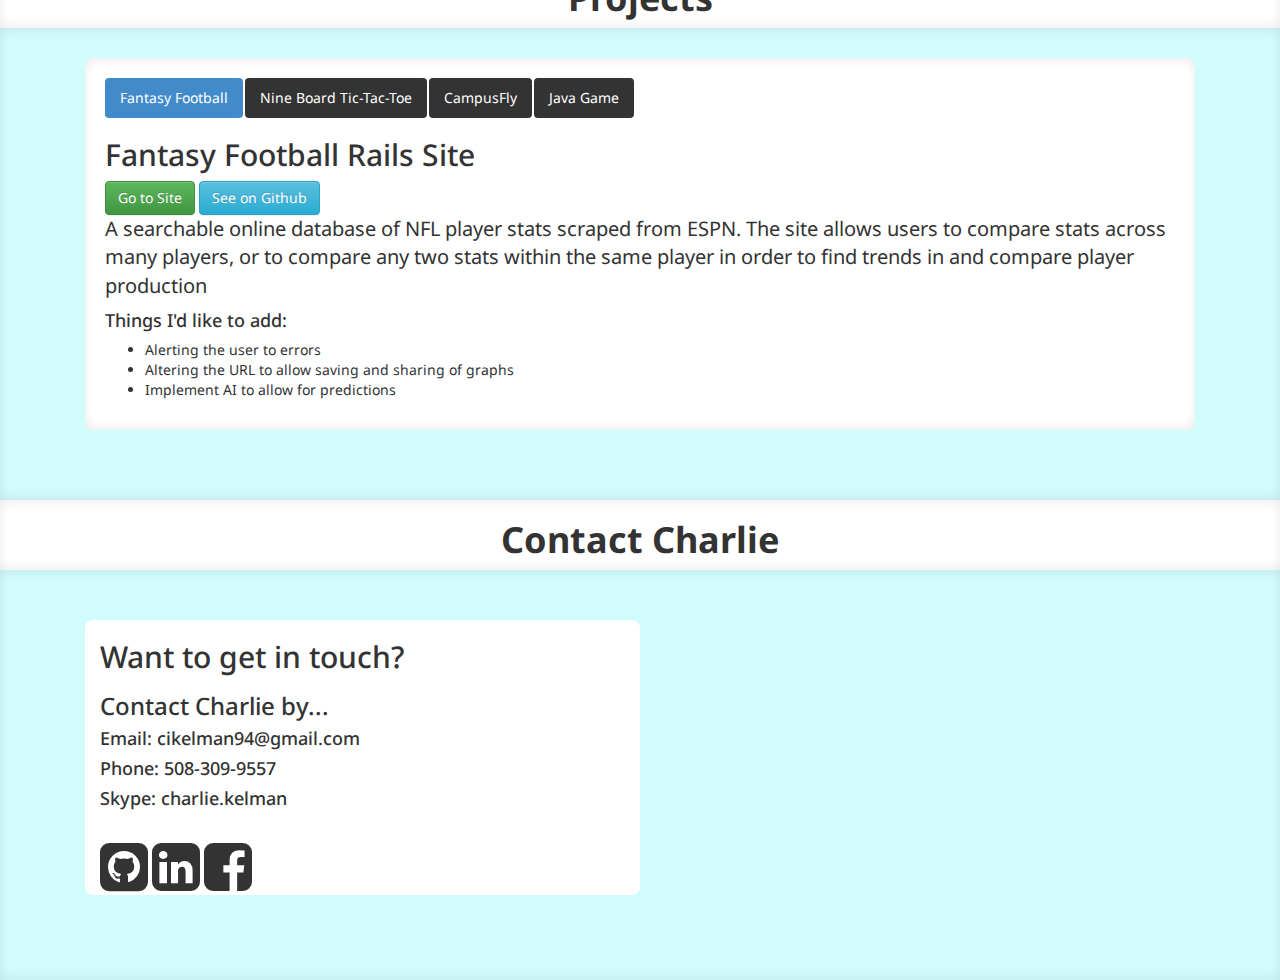
==== commit a5759d62: "updating site to be mroe current" ====
--- a/index.html
+++ b/index.html
@@ -7,6 +7,8 @@
     <link rel="stylesheet" href="https://maxcdn.bootstrapcdn.com/font-awesome/4.4.0/css/font-awesome.min.css">
         <link href='http://fonts.googleapis.com/css?family=Droid+Sans' rel='stylesheet' type='text/css'>
 
+    <link rel="shortcut icon" type="image/png" href="assets/images/fa-lightbulb.png"/>
+
 
     <script type="text/javascript" src="assets/javascript/jquery-2.1.1.min.js"></script>
     <script type="text/javascript" src="assets/javascript/jquery.scrollTo.js"></script> 
@@ -15,6 +17,18 @@
 
 
     <script type="text/javascript" src="app.js"></script>
+
+    <!-- Google analytics -->
+    <script>
+  (function(i,s,o,g,r,a,m){i['GoogleAnalyticsObject']=r;i[r]=i[r]||function(){
+  (i[r].q=i[r].q||[]).push(arguments)},i[r].l=1*new Date();a=s.createElement(o),
+  m=s.getElementsByTagName(o)[0];a.async=1;a.src=g;m.parentNode.insertBefore(a,m)
+  })(window,document,'script','https://www.google-analytics.com/analytics.js','ga');
+
+  ga('create', 'UA-88424693-1', 'auto');
+  ga('send', 'pageview');
+
+</script>
 
         <meta name="viewport" content="width=device-width,initial-scale=1,minimum-scale=1.0 maximum-scale=1.0" />
 
@@ -84,11 +98,11 @@
         </div>
 
          <div class="col-sm-4">
-          <h2 class="text-center">Entrepreneur</h2>
+          <h2 class="text-center">Person</h2>
           <row>
             <div class="col-sm-6 col-sm-offset-3 bubble">
               <div style='text-align: center;'>
-                <i class="center fa fa-line-chart fa-5x"></i>
+                <i class="center fa fa-male fa-5x"></i>
               </div>
             </div>
           </row>
@@ -130,12 +144,16 @@
       <div class='row'>
         <div id='text-info'class="col-sm-6 backed-text-light" style='margin-top:70px;'>
             <p>
-              Charlie Kelman attends the University of Rochester where he is pursung a double major in Computer Science and Economics.
+              Charlie Kelman recently graduated from The University of Rochester with degrees in Computer Science and Economics.
             </p>
 
             <p>
-              He has proven experience in:</br>
-              Java, C, Ruby on Rails, Node.js, JavaScript, AJAX, CSS, and HTML
+              Since graduating he has been working in the field of Electronic Healthcare Records as a software developer for Epic Systems just outside of Madison, WI.
+            </p>
+
+            <p>
+              Through work, studies, past internships, and personal projects, Charlie has learned and worked in a variety of languages such as:</br>
+              Java, Javascript, Ruby on Rails, Node.js, AJAX, CSS, HTML, C, C#, and SQL.
             </p>
 
           </div>
@@ -167,7 +185,6 @@
 
 <section id= 'project-display' class="mytest white-bar vertical-margins horizontal-padding bottom-padding">
   <ul class="nav nav-pills">
-    <li id="sirge-pill" class="active"> <a id="sirge-toggle" href="javascript:void(0);">The Sirge</a> </li>
     <li id="football-pill" > <a id="football-toggle" href="javascript:void(0);">Fantasy Football</a> </li>
     <li id="nine-board-pill"> <a id="nine-board-toggle" href="javascript:void(0);">Nine Board Tic-Tac-Toe</a> </li>
     <li id="campusfly-pill"> <a id="campusfly-toggle" href="javascript:void(0);">CampusFly</a> </li>
@@ -182,13 +199,13 @@
     <a class='btn btn-md btn-success' href='http://football.charliekelman.com' target="_blank">Go to Site</a>
     <a href="https://github.com/ckelman/fantasy_football" class='btn btn-md btn-info' target="_blank">See on Github</a>
     
-    <p>A searchable online database of NFL player stats scraped from ESPN.  The site allows users to graph any two stats for a given player, or to compare the same stat across many players in order to find trends in and compare player production</p>
+    <p>A searchable online database of NFL player stats scraped from ESPN.  The site allows users to compare stats across many players, or to compare any two stats within the same player in order to find trends in and compare player production</p>
 
     <h4>Things I'd like to add:</h4>
     <ul>
-      <li>Improved projections</li>
-      <li>Account for change of team</li>
-      <li>Account for change of position on depth chart</li>
+      <li>Alerting the user to errors</li>
+      <li>Altering the URL to allow saving and sharing of graphs</li>
+      <li>Implement AI to allow for predictions</li>
     </ul>
 
 
@@ -202,11 +219,9 @@
     <a href="https://github.com/ckelman/java-game" class='btn btn-md btn-info' target="_blank">See on Github</a>
 
     <p>
-      Made Junior year of high school, this was the first large program I wrote, and I still enjoy playing it every now and then.</p>
+      Made Junior year of high school (2010-2011), this was the first large program I wrote, and I still enjoy playing it every now and then.</p>
     <p>
-      It's a Java applet which can be a little unstable in web browsers
-       (Chrome doesn't support Java applets, web browser must have java security settings on medium or have an exception for this site, Mac version sometimes finicky), but hopefully it works for you!  If you'd like
-       to poke around the code, or get it running on your local machine, please download the code and have at it!
+       This was written as a Java Applet, support for which has since been discontinued by Oracle. This can make it tricky to run, but feel free to try or have a look at the code.
     </p>
 
 
@@ -227,26 +242,18 @@
   </div>
 
 
-    <div id="sirge-panel" class="" style="display:none;">
-    <h2>The Sirge</h2>
-
-    <a class='btn btn-md btn-success' href='http://thesirge.com/' target="_blank">Go to Site</a>
-    <p>A fully functioning news aggregation site with 20,000 users, built with Node.js and Express. The Sirge pulls articles from all over the web and makes suggestions to users based on the articles they have read in the past. The site also allows users to share, like, and save articles for later.  Now maintained by Cogo Labs.
-</p>
-
-  </div>
 
 
   <div id="campusfly-panel" class="" style="display:none;">
     <h2>CampusFly</h2>
 
-    <a class='btn btn-md btn-success' href='http://www.campusfly.us/' target="_blank">Go to Site</a>
+ <!--    <a class='btn btn-md btn-success' href='http://www.campusfly.us/' target="_blank">Go to Site</a> -->
     <a href="https://github.com/ckelman/campusfly" class='btn btn-md btn-info' target="_blank">See on Github</a>
     <p>
-      Campusfly is a student-run startup that was accepted into the High Tech Rochester Incubator and secured $4.5k in funding
+      Campusfly was a student-run startup that was accepted into the High Tech Rochester Incubator and secured $4.5k in funding
     </p>
     <p>
-      An event management platform for students and college event organizers.  CampusFly brings the many event advertisement platforms such as Facebook, mailing lists, and on campus flyers to one place.  Users can browse and sign up for events, see what events their friends are going to, and purchase tickets for ticketed events.
+      An event management platform for students and college event organizers.  CampusFly sought to bring the many event advertisement platforms such as Facebook, mailing lists, and on campus flyers to one place.  Users could browse and sign up for events, see what events their friends are going to, and quickly create their own events.
     </p>
 
   </div>
@@ -278,7 +285,7 @@
           <h2>Want to get in touch?</h2>
 
           <h3>Contact Charlie by...</h3>
-          <h4>Email: ckelman@u.rochester.edu</h4>
+          <h4>Email: cikelman94@gmail.com</h4>
           <h4>Phone: 508-309-9557</h4>
           <h4>Skype: charlie.kelman</h4>
 
--- a/assets/css/my.css
+++ b/assets/css/my.css
@@ -12,7 +12,8 @@
 }
 
 .blue-bar{
-  background-color: rgba(169, 226, 243, .6);
+  /*background-color: rgba(169, 226, 243, .6);*/
+  background-color:rgba(31, 234, 234, 0.2);
   width:100%;
 
   box-shadow: inset 0 5px 10px rgba(0,0,0,.05),inset 0px -5px 10px rgba(0,0,0,.05);
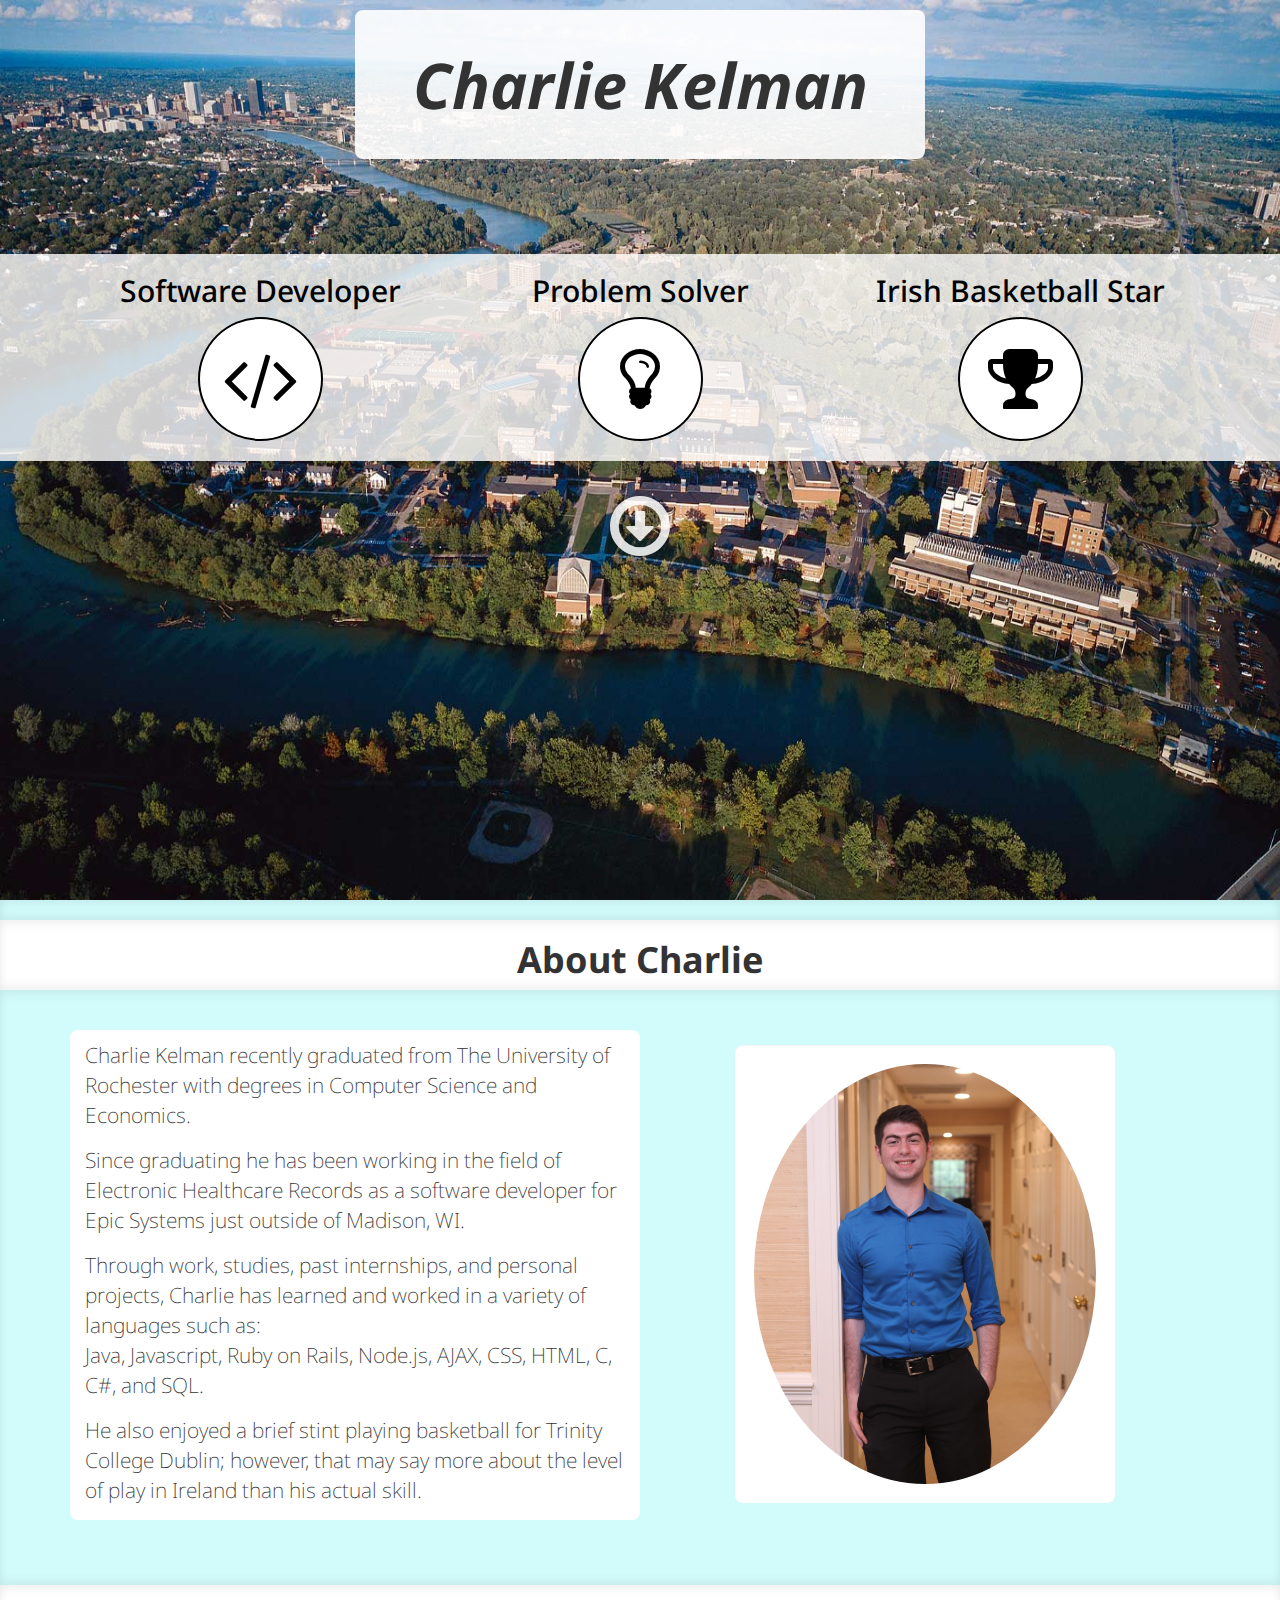
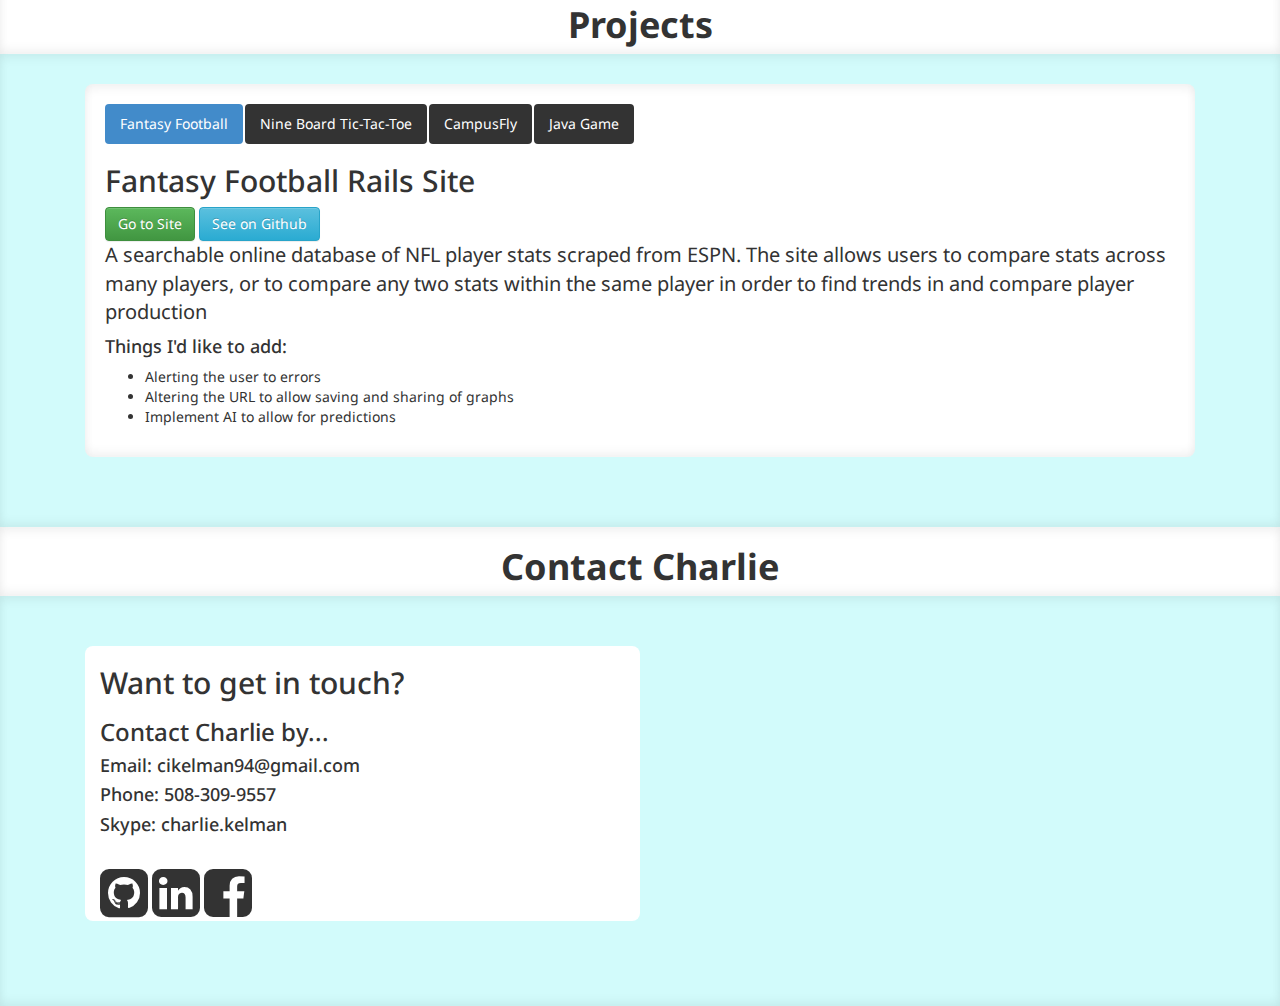
==== commit 9a50b604: "added irish basketball" ====
--- a/index.html
+++ b/index.html
@@ -98,11 +98,11 @@
         </div>
 
          <div class="col-sm-4">
-          <h2 class="text-center">Person</h2>
+          <h2 class="text-center">Irish Basketball Star</h2>
           <row>
             <div class="col-sm-6 col-sm-offset-3 bubble">
               <div style='text-align: center;'>
-                <i class="center fa fa-male fa-5x"></i>
+                <i class="center fa fa-trophy fa-5x"></i>
               </div>
             </div>
           </row>
@@ -142,7 +142,7 @@
 
     <div class='container'>
       <div class='row'>
-        <div id='text-info'class="col-sm-6 backed-text-light" style='margin-top:70px;'>
+        <div id='text-info'class="col-sm-6 backed-text-light" style='padding-top:10px'>
             <p>
               Charlie Kelman recently graduated from The University of Rochester with degrees in Computer Science and Economics.
             </p>
@@ -156,8 +156,12 @@
               Java, Javascript, Ruby on Rails, Node.js, AJAX, CSS, HTML, C, C#, and SQL.
             </p>
 
+            <p>
+              He also enjoyed a brief stint playing basketball for Trinity College Dublin; however, that may say more about the level of play in Ireland than his actual skill.
+            </p>
+
           </div>
-          <div id='pro-pic' class='my-well col-sm-4 col-sm-offset-1'>
+          <div id='pro-pic' class='my-well col-sm-4 col-sm-offset-1' style="margin-top:15px">
             <img src="assets/images/charlie/best_pic.JPG" alt="User" class="" id="main_pic" style='width:100%;'>
           </div>
       </div>
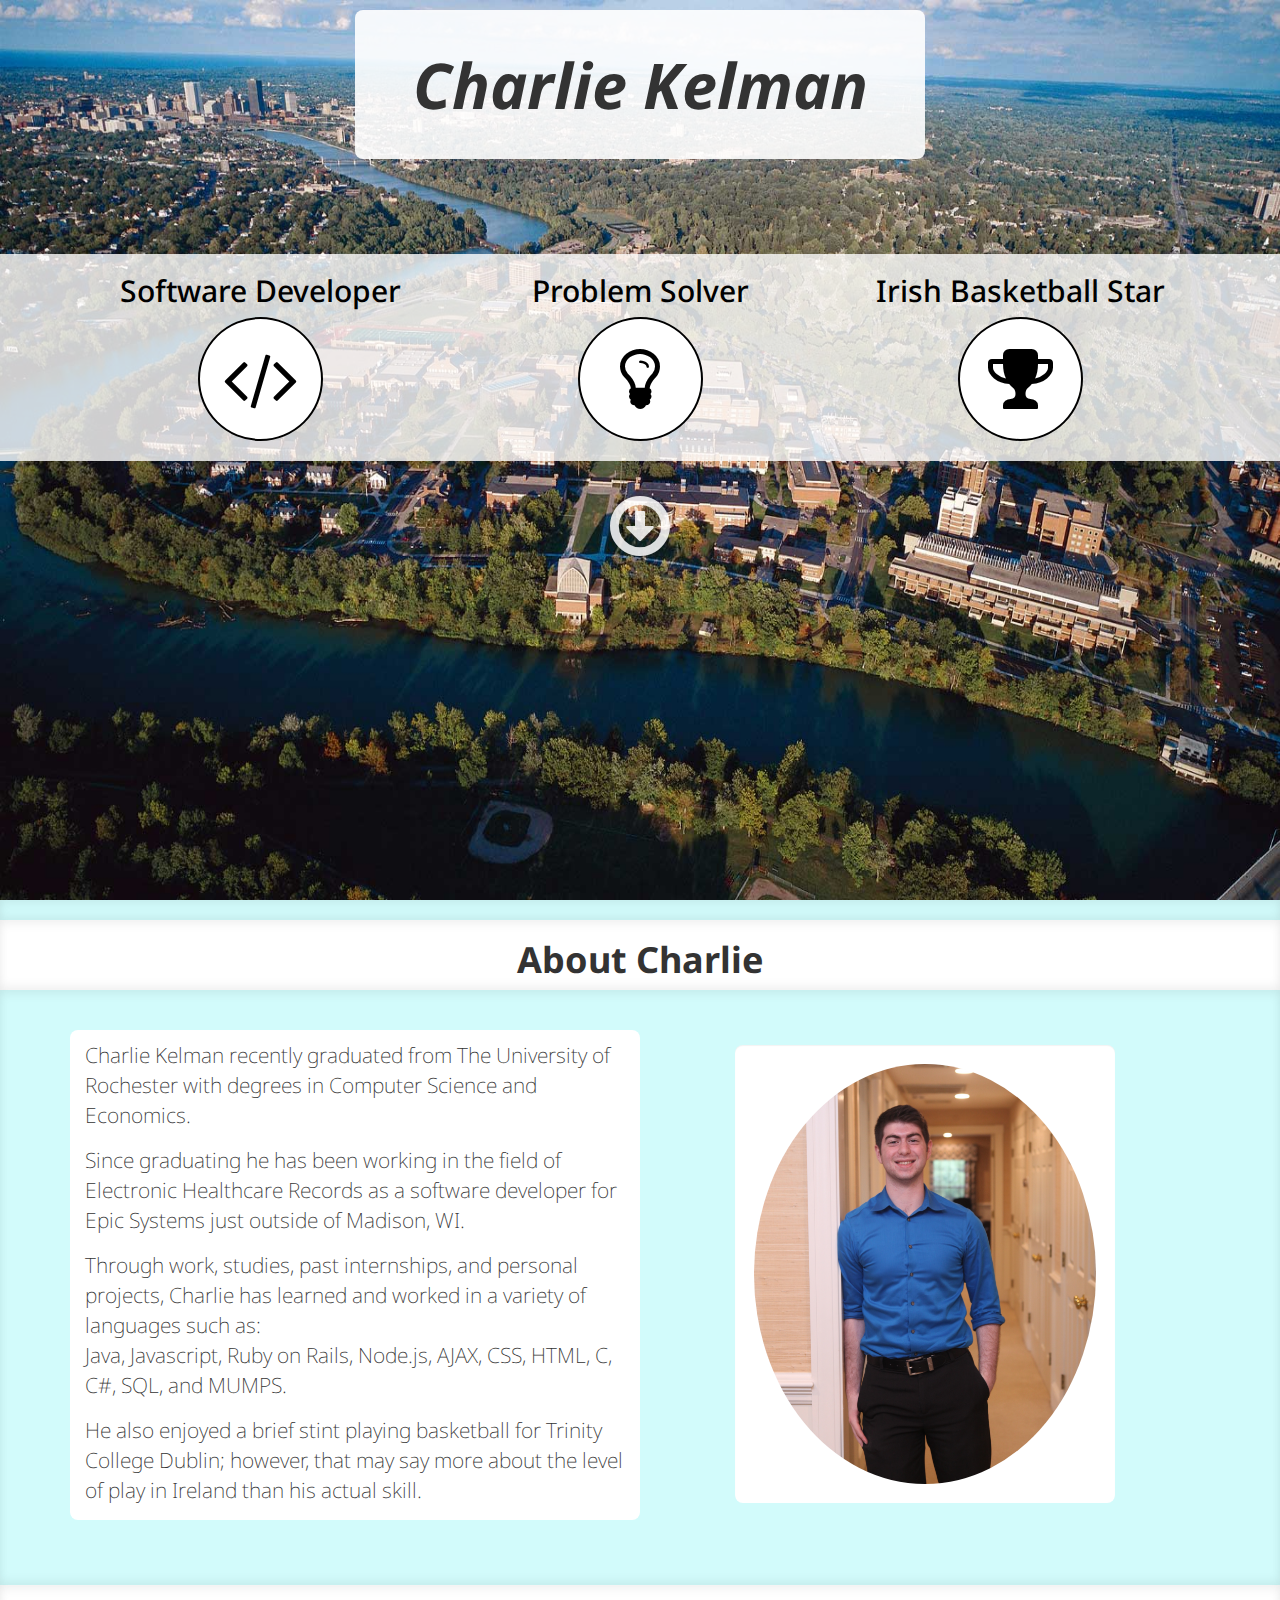
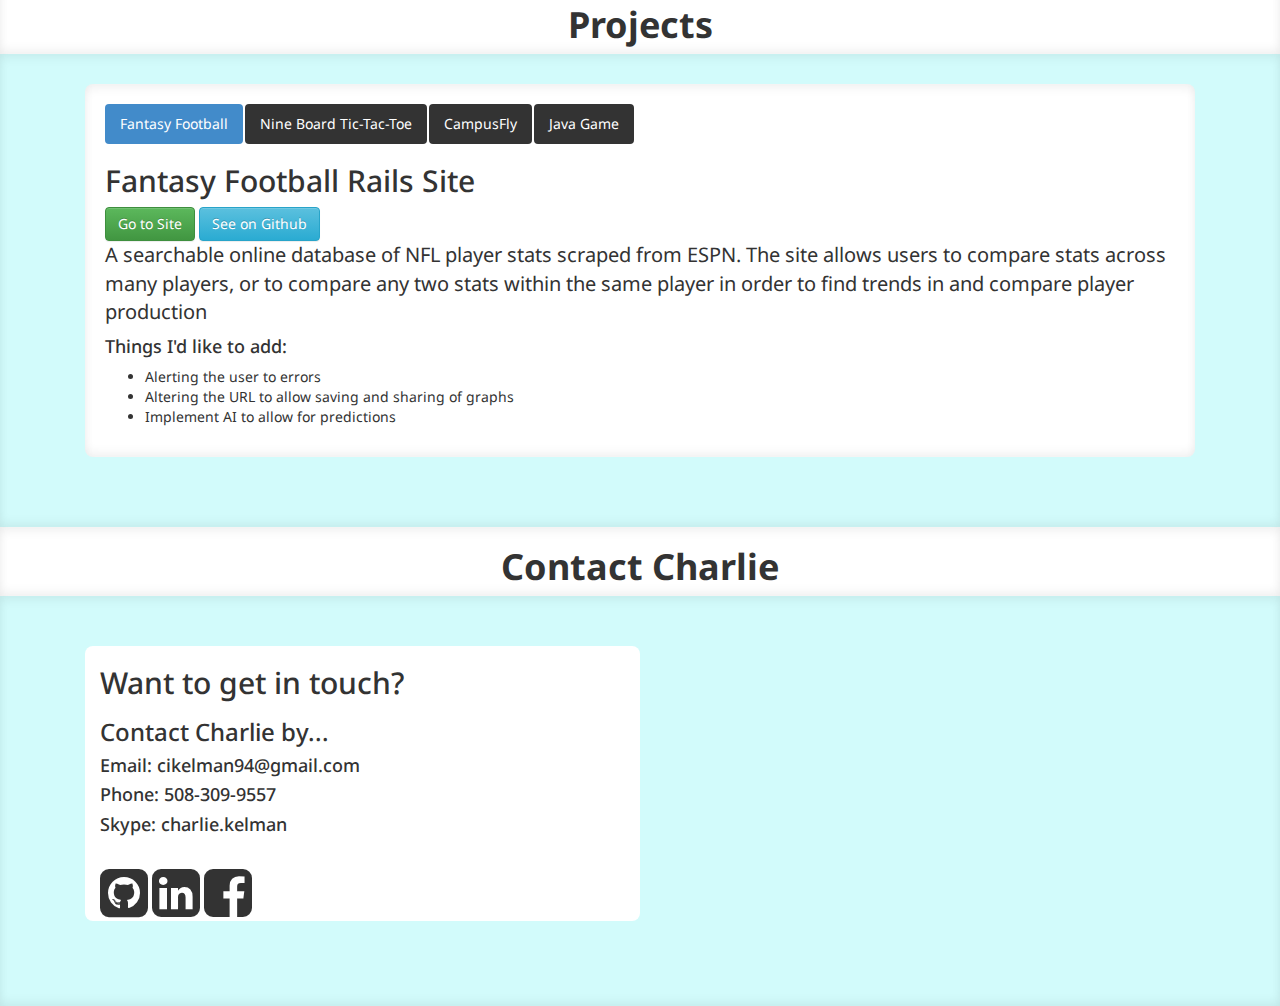
==== commit d7a61065: "added MUMPS" ====
--- a/index.html
+++ b/index.html
@@ -153,7 +153,7 @@
 
             <p>
               Through work, studies, past internships, and personal projects, Charlie has learned and worked in a variety of languages such as:</br>
-              Java, Javascript, Ruby on Rails, Node.js, AJAX, CSS, HTML, C, C#, and SQL.
+              Java, Javascript, Ruby on Rails, Node.js, AJAX, CSS, HTML, C, C#, SQL, and MUMPS.
             </p>
 
             <p>
